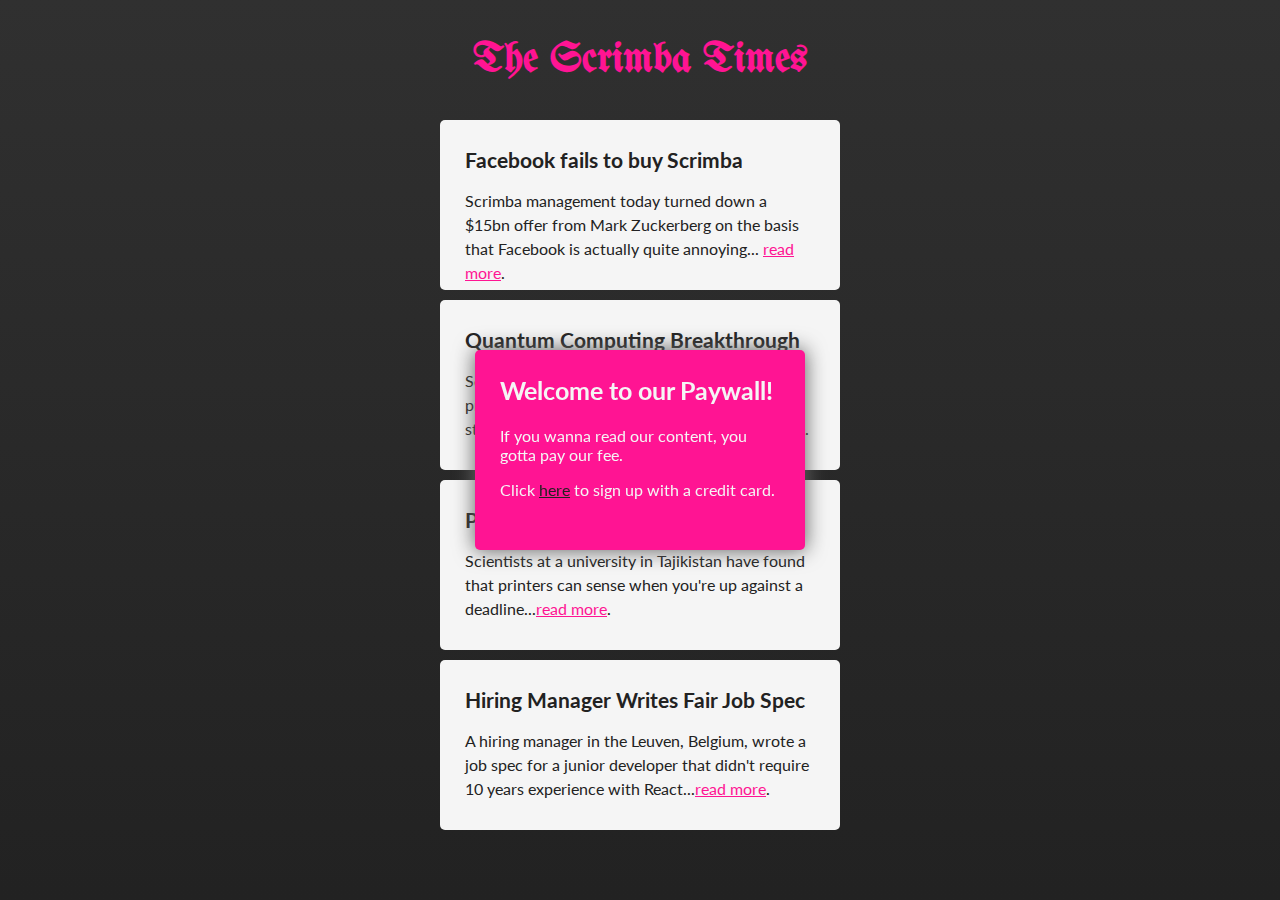
==== index1.html @ 6ef731df "miner changes" ====
<html>

<head>
	<link rel="stylesheet" href="index1.css">
    <link rel="preconnect" href="https://fonts.googleapis.com">
    <link rel="preconnect" href="https://fonts.gstatic.com" crossorigin>
    <link href="https://fonts.googleapis.com/css2?family=Lato:wght@400;700&family=UnifrakturMaguntia&display=swap" rel="stylesheet">
</head>

<body>
	<header>
		<h1>The Scrimba Times</h1>
	</header>
	<main>
		<article>
			<h2>Facebook fails to buy Scrimba</h2>
			Scrimba management today turned down a $15bn offer from Mark Zuckerberg on the basis that Facebook is actually quite annoying... <a href="/" class="read-more">read more</a>.
		</article>
        <article>
			<h2>Quantum Computing Breakthrough</h2>
			Scientists have achieved something that was previosuly the stuff of Sci-Fi films. They have stopped content overflowing in CSS... <a href="/" class="read-more">read more</a>.
		</article>
		<article>
			<h2>Printers Can Smell Fear</h2>
			Scientists at a university in Tajikistan have found that printers can sense when you're up against a deadline...<a href="/" class="read-more">read more</a>.
		</article>
        <article>
			<h2>Hiring Manager Writes Fair Job Spec</h2>
			A hiring manager in the Leuven, Belgium, wrote a job spec for a junior developer that didn't require 10 years experience with React...<a href="/" class="read-more">read more</a>.
		</article>
	</main>
	<div class="pop-up">
        <h2 class="paywall-heading">Welcome to our Paywall!</h2>
        <p>If you wanna read our content, you gotta pay our fee.</p>
        Click <a href="/">here</a> to sign up with a credit card.
    </div>
	<script src="index1.js"></script>
</body>

</html>
---- index1.css ----
html, body {
    margin: 0;
    padding: 0;
    font-family: 'Lato', sans-serif;
    background-image: linear-gradient(#303030, #222)
}

h1{
    font-family: 'UnifrakturMaguntia', cursive;
    font-size: 42px;
    color: deeppink;
} 

h2{
    font-size: 21px;
}

.paywall-heading{
    font-size: 25px;
    margin-top: 0;
}

main, header{
    width: 400px;
    margin: 0 auto;
}

header{
    text-align: center;
    padding: 10px 0;
}

article{
    height: 150px;
    padding: 10px 25px;
    margin-bottom: 10px;
    background-color: whitesmoke;
    color: #222;
    line-height: 24px;
    border-radius: 5px; 
}

.pop-up{
    position: fixed;
    top:0;
    bottom: 0;
    left:0;
    right:0;
    margin: auto;
    background-color: deeppink;
    color: whitesmoke;
    width: 280px;
    height: 150px;
    padding: 25px; 
    border-radius: 5px;
    box-shadow: 0px 0px 20px 1px #666;
}

a{
    color: #222;
}

.read-more{
    color: deeppink;
}
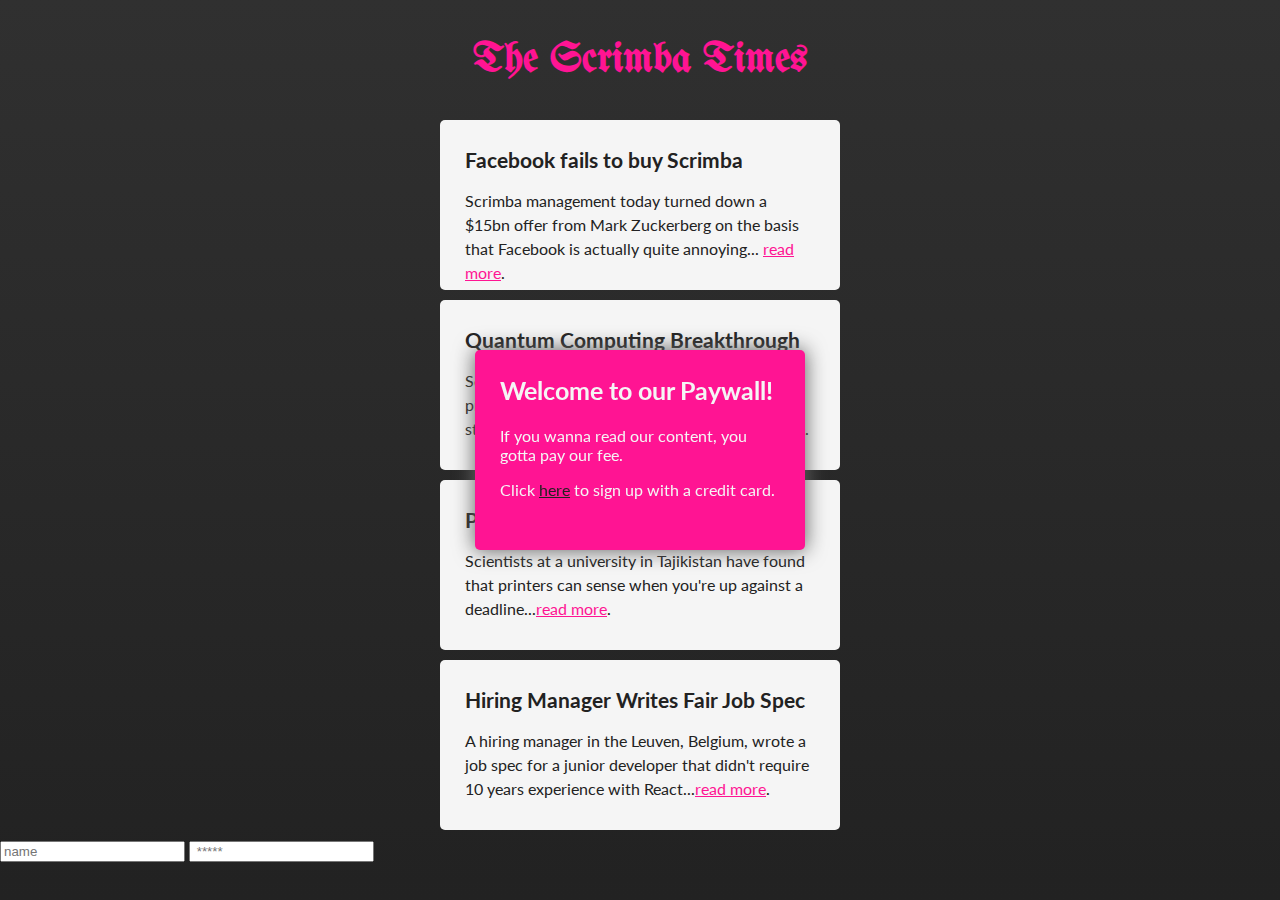
==== commit 9def2c51: "forms changed" ====
--- a/index1.html
+++ b/index1.html
@@ -34,6 +34,17 @@
         <p>If you wanna read our content, you gotta pay our fee.</p>
         Click <a href="/">here</a> to sign up with a credit card.
     </div>
+	<form action="">
+		<label for="user"></label>
+		<input type="email" id="user"
+		 name="user" 
+		 placeholder="name "> 
+		 <label for="passpoerd"></label>
+		 <input type=" password" id="password"
+		 name="user" 
+		 placeholder=" *****"> 
+
+	</form>
 	<script src="index1.js"></script>
 </body>
 
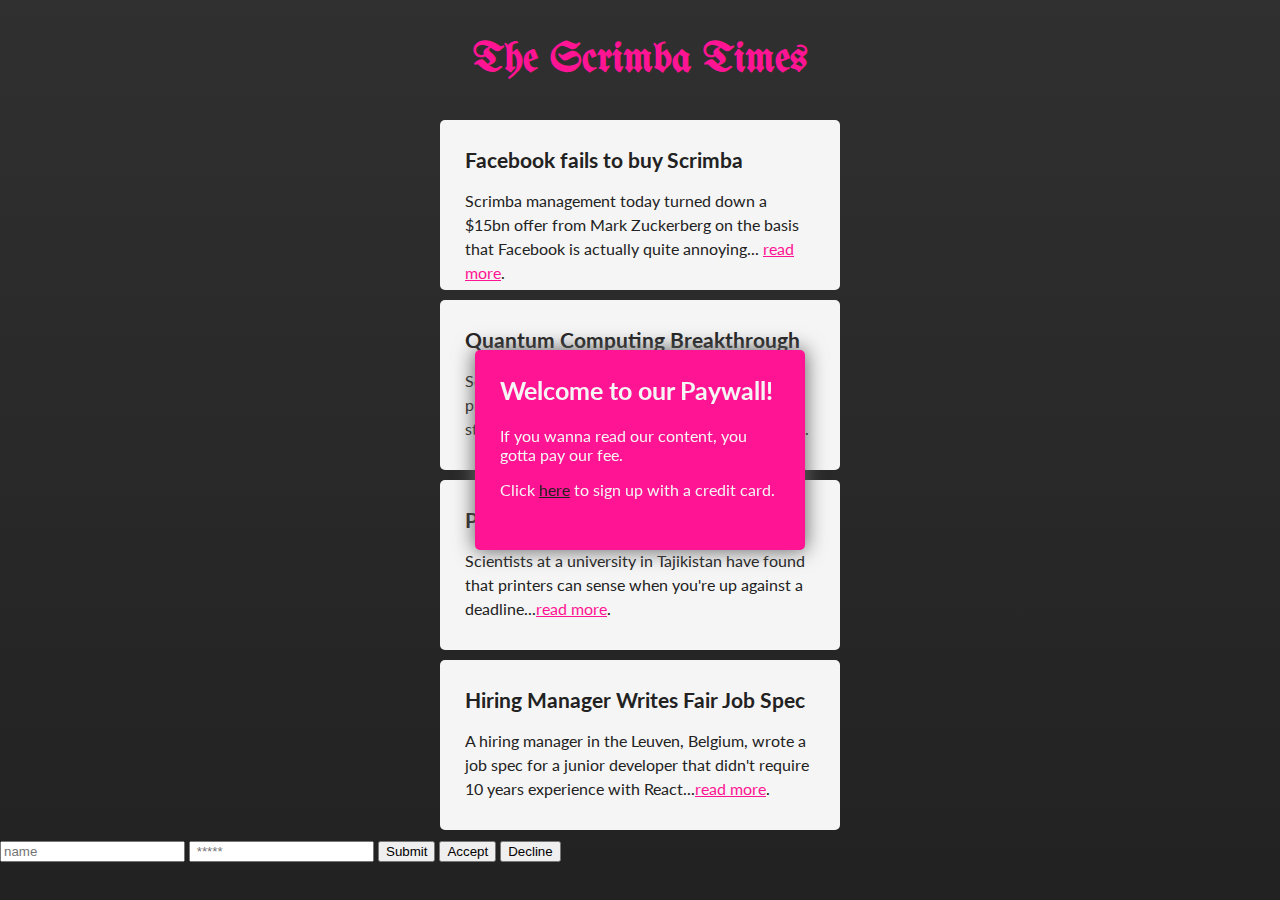
==== commit cdf4143e: "buttons added" ====
--- a/index1.html
+++ b/index1.html
@@ -43,7 +43,11 @@
 		 <input type=" password" id="password"
 		 name="user" 
 		 placeholder=" *****"> 
-
+		<input 
+		type="submit" name="" id="">
+	<button type="submit" class="modal-btn">Accept</button>
+	
+	<button class="modal-btn"> Decline</button>
 	</form>
 	<script src="index1.js"></script>
 </body>
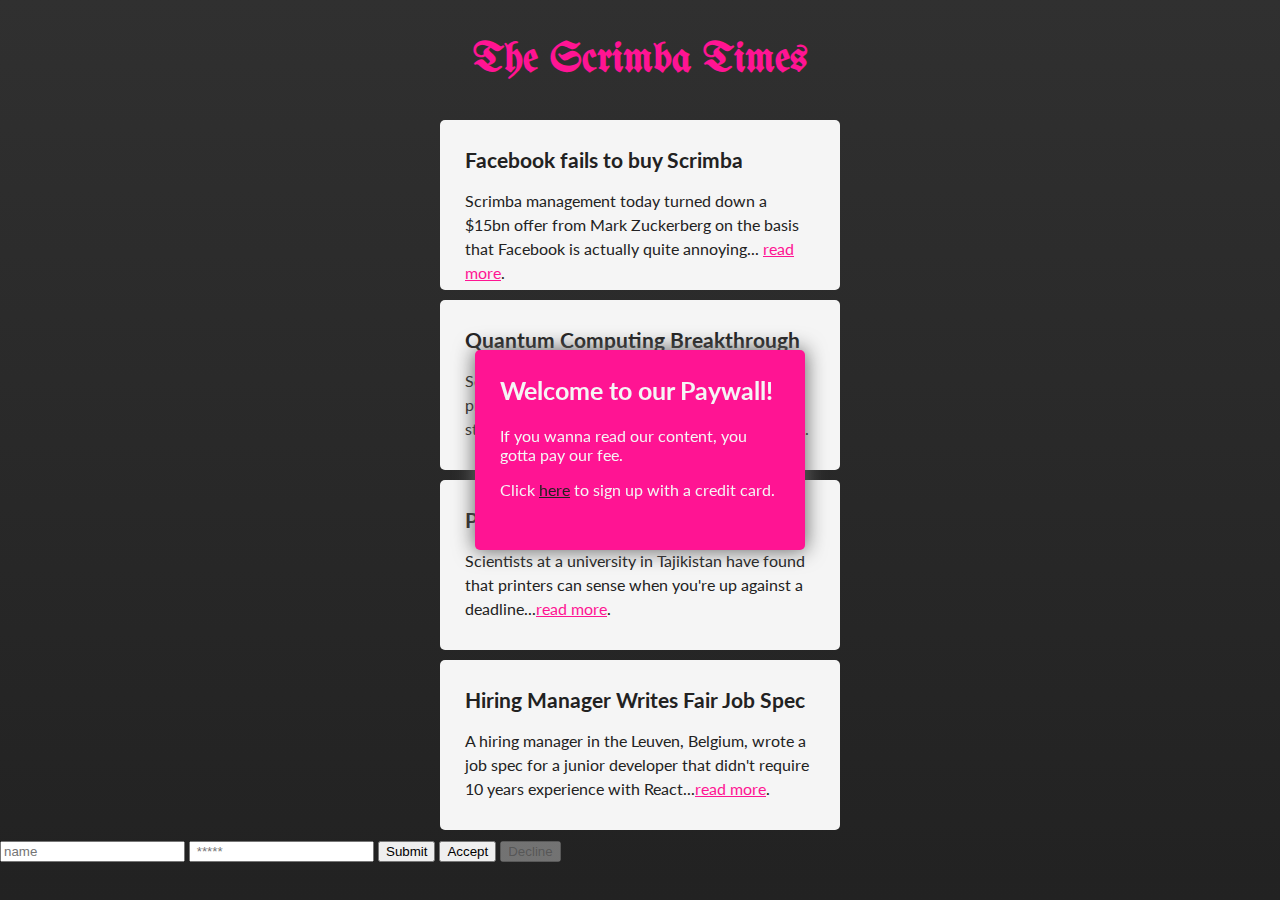
==== commit b40c5a6a: "button changed" ====
--- a/index1.html
+++ b/index1.html
@@ -34,20 +34,20 @@
         <p>If you wanna read our content, you gotta pay our fee.</p>
         Click <a href="/">here</a> to sign up with a credit card.
     </div>
-	<form action="">
+	<form id="login" action="">
 		<label for="user"></label>
 		<input type="email" id="user"
 		 name="user" 
 		 placeholder="name "> 
 		 <label for="passpoerd"></label>
 		 <input type=" password" id="password"
-		 name="user" 
+		 name="password" 
 		 placeholder=" *****"> 
 		<input 
 		type="submit" name="" id="">
 	<button type="submit" class="modal-btn">Accept</button>
 	
-	<button class="modal-btn"> Decline</button>
+	<button class="modal-btn" id="decline-btn" disabled> Decline</button>
 	</form>
 	<script src="index1.js"></script>
 </body>
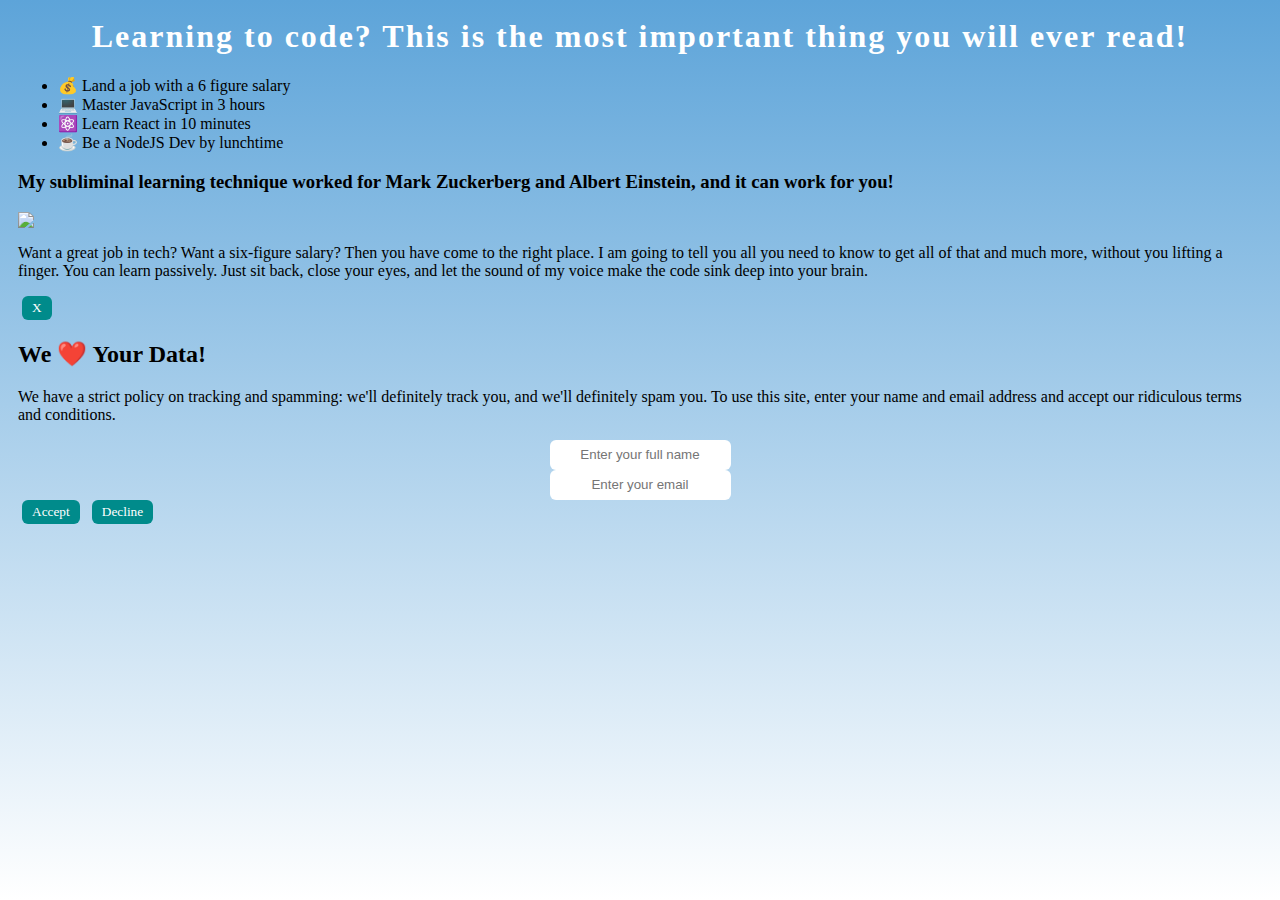
==== commit 97b3632d: "html file updated" ====
--- a/index1.html
+++ b/index1.html
@@ -1,55 +1,61 @@
 <html>
 
 <head>
-	<link rel="stylesheet" href="index1.css">
-    <link rel="preconnect" href="https://fonts.googleapis.com">
-    <link rel="preconnect" href="https://fonts.gstatic.com" crossorigin>
-    <link href="https://fonts.googleapis.com/css2?family=Lato:wght@400;700&family=UnifrakturMaguntia&display=swap" rel="stylesheet">
+	<link rel="stylesheet" href="index.css">
+	<link href="https://fonts.googleapis.com/css2?family=Roboto:wght@400;500;700;900&display=swap" rel="stylesheet">
 </head>
 
 <body>
-	<header>
-		<h1>The Scrimba Times</h1>
-	</header>
 	<main>
-		<article>
-			<h2>Facebook fails to buy Scrimba</h2>
-			Scrimba management today turned down a $15bn offer from Mark Zuckerberg on the basis that Facebook is actually quite annoying... <a href="/" class="read-more">read more</a>.
-		</article>
-        <article>
-			<h2>Quantum Computing Breakthrough</h2>
-			Scientists have achieved something that was previosuly the stuff of Sci-Fi films. They have stopped content overflowing in CSS... <a href="/" class="read-more">read more</a>.
-		</article>
-		<article>
-			<h2>Printers Can Smell Fear</h2>
-			Scientists at a university in Tajikistan have found that printers can sense when you're up against a deadline...<a href="/" class="read-more">read more</a>.
-		</article>
-        <article>
-			<h2>Hiring Manager Writes Fair Job Spec</h2>
-			A hiring manager in the Leuven, Belgium, wrote a job spec for a junior developer that didn't require 10 years experience with React...<a href="/" class="read-more">read more</a>.
-		</article>
+		<section class="section-container">
+			<h1>Learning to code? This is the most important thing you will ever read!</h1>
+
+			<ul>
+				<li class="li-green">💰 Land a job with a 6 figure salary</li>
+				<li class="li-yellow">💻 Master JavaScript in 3 hours</li>
+				<li class="li-blue">⚛️ Learn React in 10 minutes</li>
+				<li class="li-pink">☕ Be a NodeJS Dev by lunchtime</li>
+			</ul>
+
+			<h3>My subliminal learning technique worked for Mark Zuckerberg and Albert Einstein, and it can work for you!</h3>
+			<img src="images/bugatti.jpg">
+			<p>Want a great job in tech? Want a six-figure salary? Then you have come to the right place. I am going to tell you all
+				you need to know to get all of that and much more, without you lifting a finger. You can learn passively. Just sit back,
+				close your eyes, and let the sound of my voice make the code sink deep into your brain. </p>
+		</section>
 	</main>
-	<div class="pop-up">
-        <h2 class="paywall-heading">Welcome to our Paywall!</h2>
-        <p>If you wanna read our content, you gotta pay our fee.</p>
-        Click <a href="/">here</a> to sign up with a credit card.
-    </div>
-	<form id="login" action="">
-		<label for="user"></label>
-		<input type="email" id="user"
-		 name="user" 
-		 placeholder="name "> 
-		 <label for="passpoerd"></label>
-		 <input type=" password" id="password"
-		 name="password" 
-		 placeholder=" *****"> 
-		<input 
-		type="submit" name="" id="">
-	<button type="submit" class="modal-btn">Accept</button>
-	
-	<button class="modal-btn" id="decline-btn" disabled> Decline</button>
-	</form>
-	<script src="index1.js"></script>
+	<div class="modal" id="modal">
+		<div class="close-modal-btn-container">
+			<button class="modal-close-btn" id="modal-close-btn" disabled>X</button>
+		</div>
+		<div class="modal-inner" id="modal-inner">
+			<h2>We ❤️ Your Data!</h2>
+			<p class="modal-text" id="modal-text">We have a strict policy on tracking and spamming: we'll definitely track you, and we'll definitely spam you. To use this
+				site, enter your name and email address and accept our ridiculous terms and conditions.</p>
+			<form id="consent-form">
+
+				<input 
+					type="text" 
+					name="fullName" 
+					placeholder="Enter your full name"
+					aria-label="Full name" 
+					required/>
+				<input 
+					type="email" 
+					name="email" 
+					placeholder="Enter your email"
+					aria-label="Email address" 
+					required/>
+
+				<div class="modal-choice-btns" id="modal-choice-btns">
+					<button type="submit" class="modal-btn">Accept</button>
+					<button class="modal-btn" id="decline-btn">Decline</button>
+				</div>
+
+			</form>
+		</div>
+	</div>
+	<script src="index.js"></script>
 </body>
 
 </html>--- a/index.css
+++ b/index.css
@@ -0,0 +1,60 @@
+html {
+    height: 100vh;
+    font-family: Baloo;
+}
+
+body {
+    padding: 10px;
+    background-image: linear-gradient(#5DA4D9, #FFF);
+}
+
+#emoji-container {
+    margin: 40px;
+    text-align: center;
+}
+
+#emoji-container span {
+    margin: 10px;
+    font-size: 60px;
+}
+
+#push-btn, #unshift-btn {
+    background-color: #80D87F;
+}
+
+#shift-btn,#pop-btn {
+    background-color: #E23349;
+}
+
+h1 {
+    letter-spacing: 2px;
+    text-align: center;
+    color: white;
+}
+
+input {
+    margin: 0 auto;
+    display: block;
+    border: none;
+    height: 30px;
+    background: white;
+    border-radius: 6px;
+    text-align: center;
+}
+
+button {
+    font-family: Baloo;
+    background: darkcyan;
+    color: white;
+    border: none;
+    padding: 4px 10px;
+    border-radius: 6px;
+    margin: 0 4px;
+}
+
+.buttons-wrapper {
+    display: flex;
+    justify-content: center;
+    margin: 10px 0 0;
+}
+
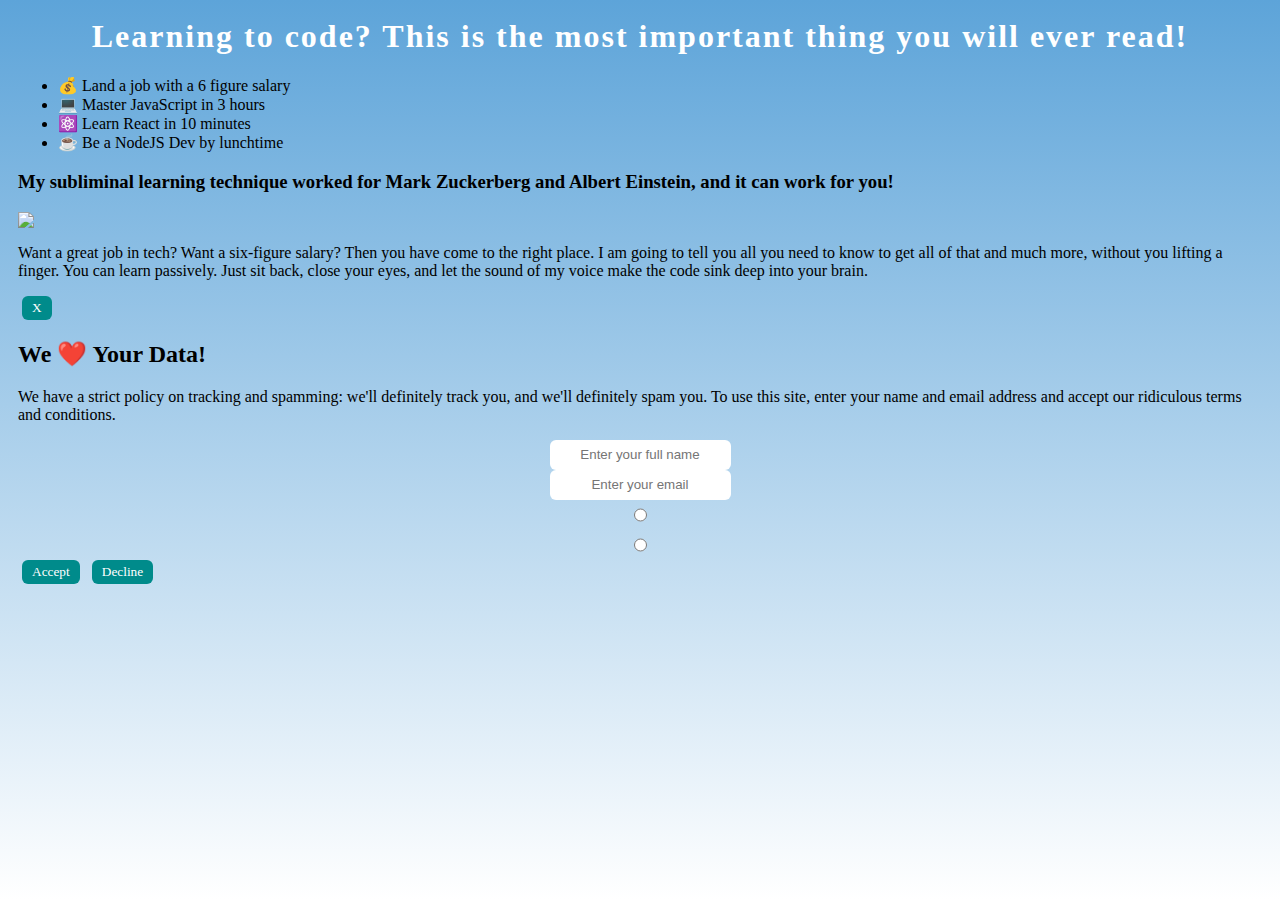
==== commit a1837d54: "adding labels & inputs" ====
--- a/index1.html
+++ b/index1.html
@@ -46,7 +46,21 @@
 					placeholder="Enter your email"
 					aria-label="Email address" 
 					required/>
+				<input 
+					type="radio"
+					id="horses"
+					value="horses"
+					name="choice-radios"
+					>
+					<label for="horses"></label>
+					<input type="radio"
+					id="ducks"
+					value="ducks"
+					name="choice-radios"
+					>
+					<label for="ducks"></label>
 
+				
 				<div class="modal-choice-btns" id="modal-choice-btns">
 					<button type="submit" class="modal-btn">Accept</button>
 					<button class="modal-btn" id="decline-btn">Decline</button>
@@ -58,4 +72,7 @@
 	<script src="index.js"></script>
 </body>
 
-</html>+</html>
+
+<!-- */ the names needs to be input name attrabute needs to be the same 
+	for all radio inputs it groups together * -->